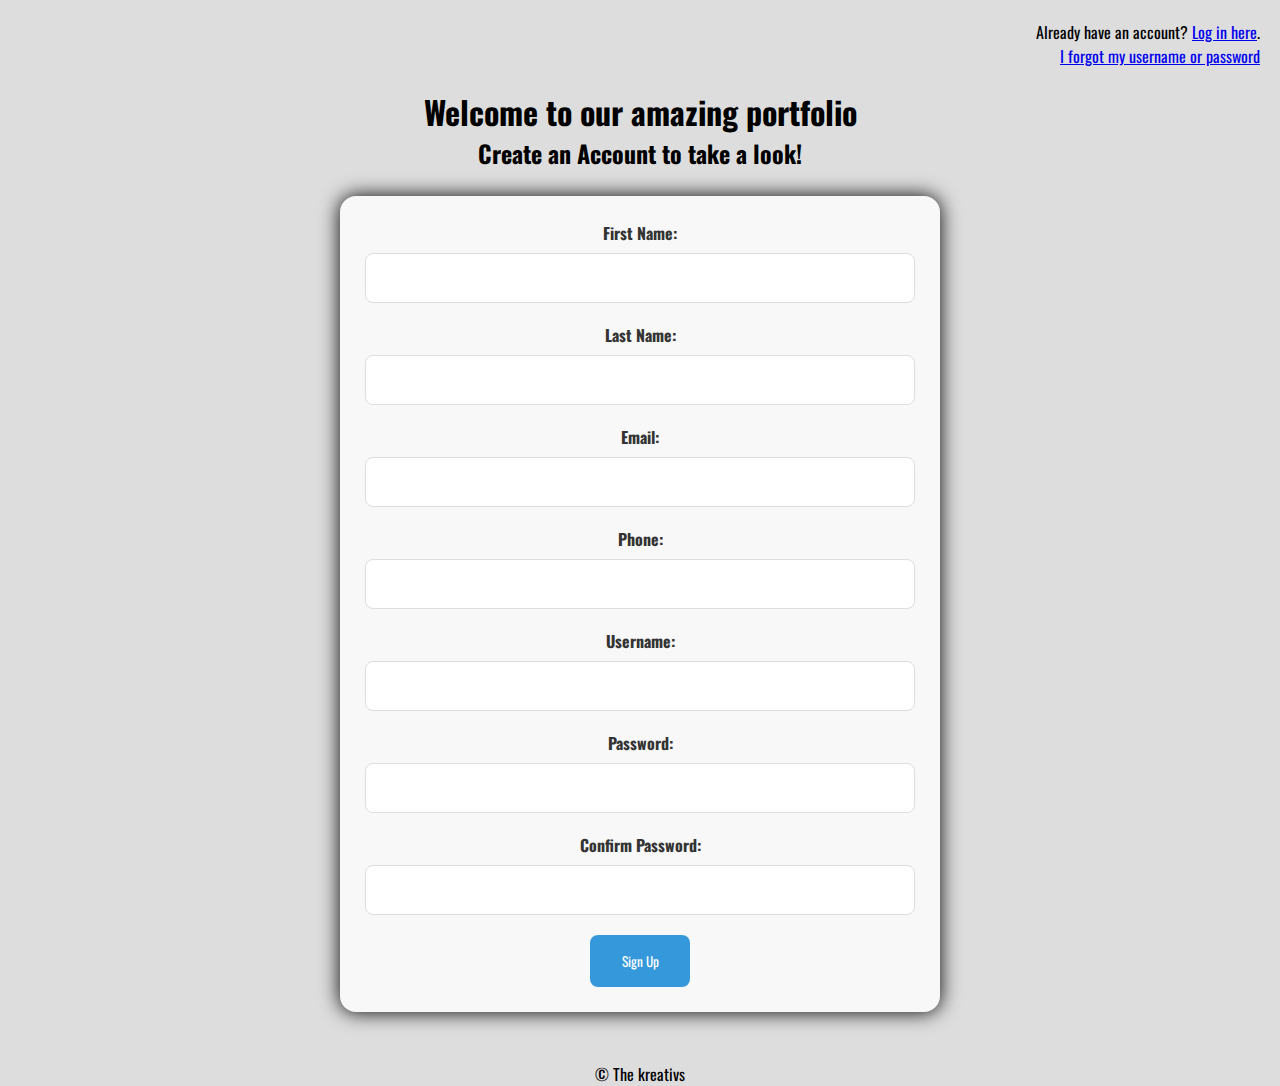
==== index.html @ e6ef8b53 "modification to files name" ====
<!DOCTYPE html>
<html lang="en">
<head>
    <meta charset="UTF-8">
    <meta name="viewport" content="width=device-width, initial-scale=1.0">
    <title>Sign Up</title>
    <link rel="stylesheet" href="./index.css">
    <link rel="preconnect" href="https://fonts.googleapis.com">
    <link rel="preconnect" href="https://fonts.gstatic.com" crossorigin>
    <link href="https://fonts.googleapis.com/css2?family=Oswald:wght@300&display=swap" rel="stylesheet">
</head>
<body>
    <header class="header">
        <h1>Welcome to our amazing portfolio</h1>
    </header>
    <section class="account-creation">
        <h2 class="account-creation-text">Create an Account to take a look!</h2>
            <form class="signup-form" action="#" method="post">

                <!-- User Name & Last Name -->
                <label for="firstName">First Name:</label>
                <input type="text" id="firstName" name="firstName" required>

                <label for="lastName">Last Name:</label>
                <input type="text" id="lastName" name="lastName" required>

                <!-- Contact Info -->
                <label for="email">Email:</label>
                <input type="email" id="email" name="email" required>

                <label for="phone">Phone:</label>
                <input type="tel" id="phone" name="phone">

                <!-- Account Creds -->
                <label for="username">Username:</label>
                <input type="text" id="username" name="username" required>

                <label for="password">Password:</label>
                <input type="password" id="password" name="password" required>

                <label for="confirmPassword">Confirm Password:</label>
                <input type="password" id="confirmPassword" name="confirmPassword" required>

                <button type="submit">Sign Up</button>
            </form>
    </section>

    <section class="login-links">
        <p>Already have an account? <a href="#">Log in here</a>.</p>
        <a href="#">I forgot my username or password</a>
    </section>

    <footer class="footer">© The kreativs</footer>
</body>
</html>
---- index.css ----
* {
    margin: 0;
    padding: 0;
    box-sizing: border-box;
    font-family: 'Oswald', sans-serif;
}

body {
    background-color: #ddd;
    display: grid;
    grid-template-columns: 1fr;
    grid-template-rows: 1fr 1fr 1fr 1fr;
    grid-template-areas: 
        "login-links"
        "header"
        "account-creation"
        "footer";
    height: 100vh;
}

.header {
    grid-area: header;
    text-align: center;
}

.login-links {
    grid-area: login-links;
    text-align: right;
    padding: 20px;
}

.account-creation {
    grid-area: account-creation;
    display: grid;
    justify-content: center;
}

.account-creation-text {
    display: grid;
    text-align: center;
    padding-bottom: 25px;
}

.signup-form {
    display: grid;
    place-items: center;
    width: 600px;
    padding: 25px;
    background-color: #f8f8f8; 
    border-radius: 16px; 
    box-shadow: 0 0 20px rgba(0, 0, 0, 1);
}

label {
    font-weight: bold;
    margin-bottom: 8px;
    color: #333;
}

input {
    padding: 14px;
    margin-bottom: 20px;
    border: 1px solid #ddd;
    border-radius: 8px;
    width: 100%;
    box-sizing: border-box;
}

button {
    width: 100px;
    padding: 16px;
    background-color: #3498db;
    color: #fff;
    border: none;
    border-radius: 8px;
    cursor: pointer;
}

button:hover {
    background-color: #2980b9;
}

.footer {
    grid-area: footer;
    display: grid;
    justify-content: center;
    padding-top: 50px;
}
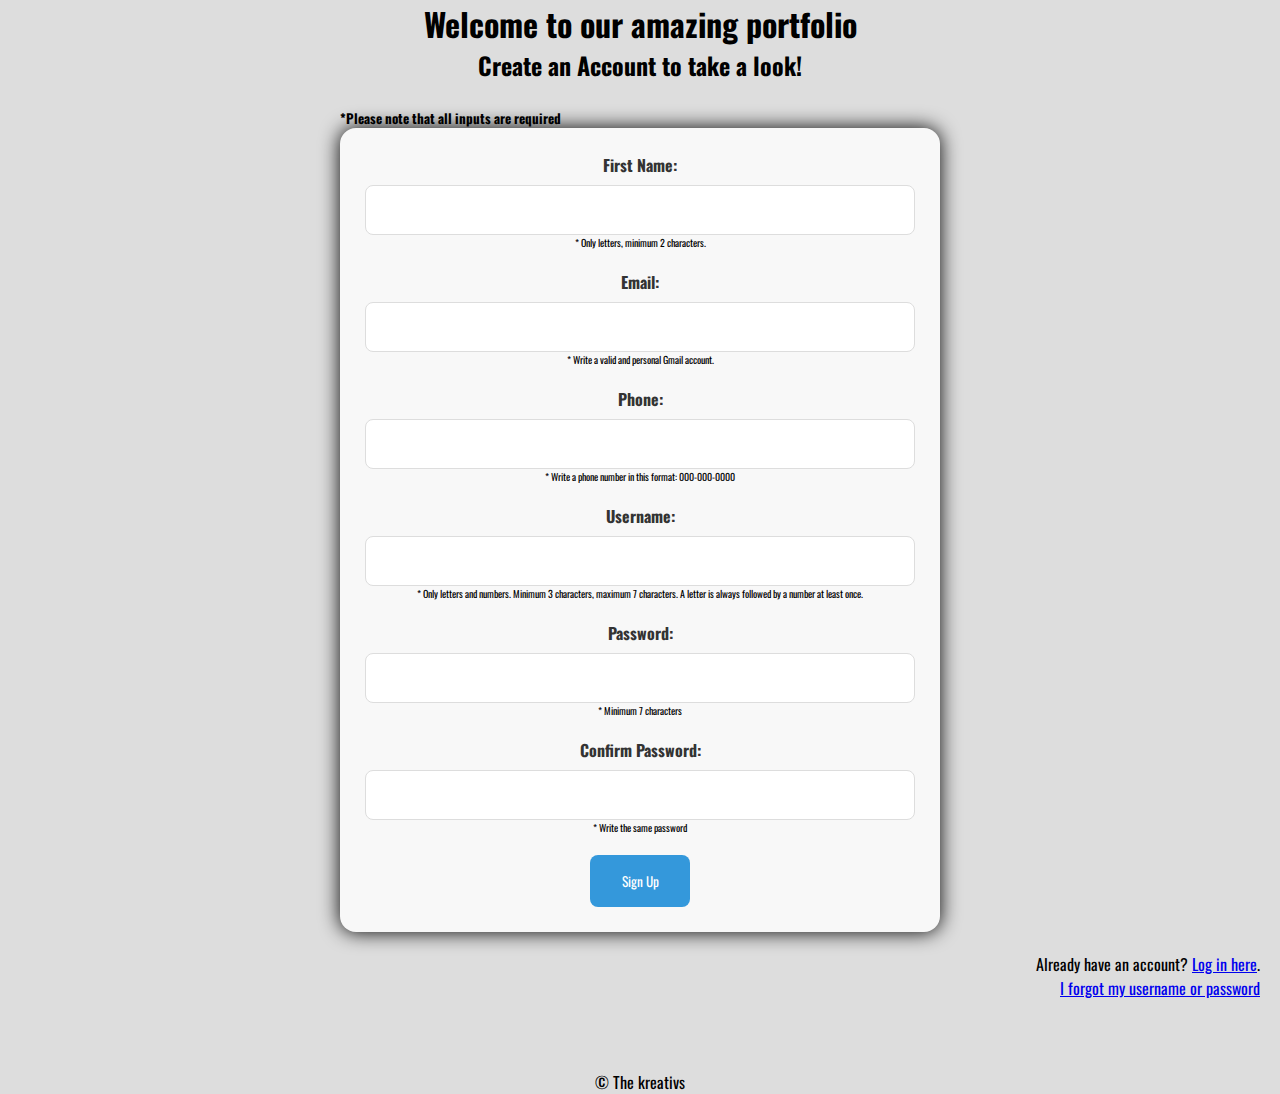
==== commit 4dbf15b7: "JS Full Validation Form and add portfolio pages" ====
--- a/index.html
+++ b/index.html
@@ -4,10 +4,11 @@
     <meta charset="UTF-8">
     <meta name="viewport" content="width=device-width, initial-scale=1.0">
     <title>Sign Up</title>
-    <link rel="stylesheet" href="./index.css">
     <link rel="preconnect" href="https://fonts.googleapis.com">
     <link rel="preconnect" href="https://fonts.gstatic.com" crossorigin>
     <link href="https://fonts.googleapis.com/css2?family=Oswald:wght@300&display=swap" rel="stylesheet">
+    <link rel="stylesheet" href="./pages/index.css">
+    <script src="./pages/validation.js" defer></script>
 </head>
 <body>
     <header class="header">
@@ -15,34 +16,38 @@
     </header>
     <section class="account-creation">
         <h2 class="account-creation-text">Create an Account to take a look!</h2>
-            <form class="signup-form" action="#" method="post">
+        <h5>*Please note that all inputs are required</h5>
+        <form class="signup-form" action="./pages/portfolio.html" method="post">
 
-                <!-- User Name & Last Name -->
-                <label for="firstName">First Name:</label>
-                <input type="text" id="firstName" name="firstName" required>
+            <!-- User Name & Last Name -->
+            <label for="firstName">First Name:</label>
+            <input type="text" id="firstName" name="First Name" onblur="validateName()">
+            <small id="firstNameText">* Only letters, minimum 2 characters.</small>
 
-                <label for="lastName">Last Name:</label>
-                <input type="text" id="lastName" name="lastName" required>
+            <!-- Contact Info -->
+            <label for="email">Email:</label>
+            <input type="email" id="email" name="Email" onblur="validateEmail()">
+            <small id="emailText">* Write a valid and personal Gmail account.</small>
 
-                <!-- Contact Info -->
-                <label for="email">Email:</label>
-                <input type="email" id="email" name="email" required>
+            <label for="phone">Phone:</label>
+            <input type="tel" id="phone" name="Phone" onblur="validatePhone()">
+            <small id="phoneText">* Write a phone number in this format: 000-000-0000</small>
 
-                <label for="phone">Phone:</label>
-                <input type="tel" id="phone" name="phone">
+            <!-- Account Creds -->
+            <label for="username">Username:</label>
+            <input type="text" id="username" name="Username" onblur="validateUsername()">
+            <small id="usernameText">* Only letters and numbers. Minimum 3 characters, maximum 7 characters. A letter is always followed by a number at least once.</small>
 
-                <!-- Account Creds -->
-                <label for="username">Username:</label>
-                <input type="text" id="username" name="username" required>
+            <label for="password">Password:</label>
+            <input type="password" id="password" name="Password" onblur="validatePassword()">
+            <small id="passwordText">* Minimum 7 characters</small>
 
-                <label for="password">Password:</label>
-                <input type="password" id="password" name="password" required>
+            <label for="confirmPassword">Confirm Password:</label>
+            <input type="password" id="confirmPassword" name="Confirm password" onblur="validateConfirmationPassword()">
+            <small id="confirmPasswordText">* Write the same password</small>
 
-                <label for="confirmPassword">Confirm Password:</label>
-                <input type="password" id="confirmPassword" name="confirmPassword" required>
-
-                <button type="submit">Sign Up</button>
-            </form>
+            <button id="button" type="submit">Sign Up</button>
+        </form>
     </section>
 
     <section class="login-links">
@@ -50,6 +55,8 @@
         <a href="#">I forgot my username or password</a>
     </section>
 
-    <footer class="footer">© The kreativs</footer>
+    <footer class="footer">
+        <p>© The kreativs</p>
+    </footer>
 </body>
 </html>
--- a/pages/index.css
+++ b/pages/index.css
@@ -0,0 +1,101 @@
+* {
+    margin: 0;
+    padding: 0;
+    box-sizing: border-box;
+    font-family: 'Oswald', sans-serif;
+}
+
+body {
+    background-color: #ddd;
+    display: grid;
+    grid-template-columns: 1fr;
+    grid-template-rows: 1fr 1fr 1fr 1fr;
+    grid-template-areas:
+        "header"
+        "account-creation"
+        "login-links"
+        "footer";
+    height: 100vh;
+}
+
+.header {
+    grid-area: header;
+    text-align: center;
+}
+
+.login-links {
+    grid-area: login-links;
+    text-align: right;
+    padding: 20px;
+}
+
+.account-creation {
+    grid-area: account-creation;
+    display: grid;
+    justify-content: center;
+}
+
+.account-creation-text {
+    display: grid;
+    text-align: center;
+    padding-bottom: 25px;
+}
+
+.signup-form {
+    display: grid;
+    place-items: center;
+    width: 600px;
+    padding: 25px;
+    background-color: #f8f8f8;
+    border-radius: 16px;
+    box-shadow: 0 0 20px rgba(0, 0, 0, 1);
+}
+
+label {
+    font-weight: bold;
+    margin-bottom: 8px;
+    color: #333;
+}
+
+input {
+    padding: 14px;
+    border: 1px solid #ddd;
+    border-radius: 8px;
+    width: 100%;
+    margin-bottom: 0;
+}
+
+small {
+    font-size: x-small;
+    margin: 0 auto 20px auto;
+    padding-top: 0;
+}
+
+.invalid {
+    border-color: crimson;
+}
+
+.valid {
+    border-color: rgb(45, 171, 45);
+}
+
+button {
+    width: 100px;
+    padding: 16px;
+    background-color: #3498db;
+    color: #fff;
+    border: none;
+    border-radius: 8px;
+    cursor: pointer;
+}
+
+button:hover {
+    background-color: #2980b9;
+}
+
+.footer {
+    grid-area: footer;
+    display: grid;
+    justify-content: center;
+    padding-top: 50px;
+}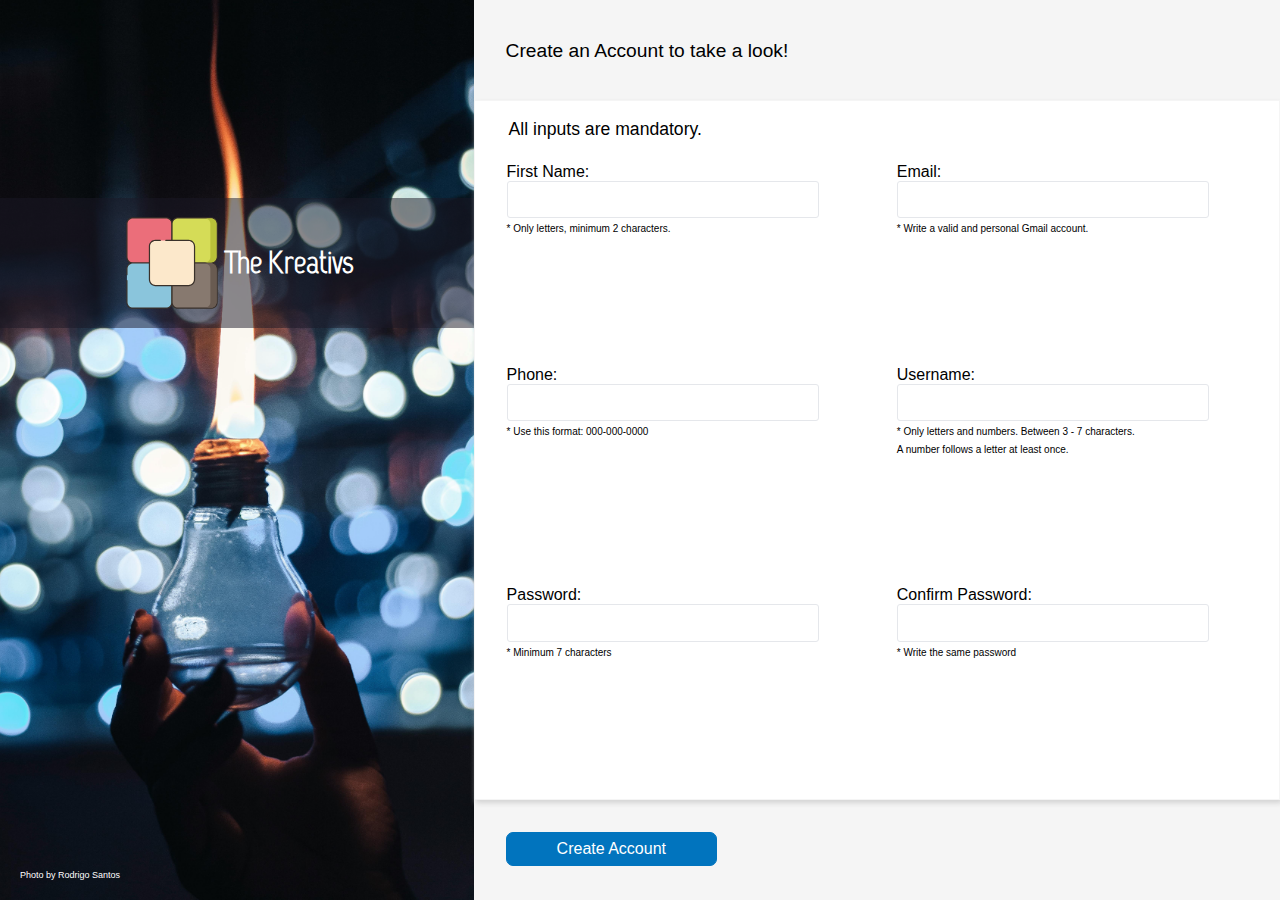
==== commit 2b374d09: "Sign up page finished." ====
--- a/index.html
+++ b/index.html
@@ -3,60 +3,118 @@
 <head>
     <meta charset="UTF-8">
     <meta name="viewport" content="width=device-width, initial-scale=1.0">
-    <title>Sign Up</title>
-    <link rel="preconnect" href="https://fonts.googleapis.com">
-    <link rel="preconnect" href="https://fonts.gstatic.com" crossorigin>
-    <link href="https://fonts.googleapis.com/css2?family=Oswald:wght@300&display=swap" rel="stylesheet">
     <link rel="stylesheet" href="./pages/index.css">
     <script src="./pages/validation.js" defer></script>
+    <title>Sign Up Page</title>
 </head>
 <body>
-    <header class="header">
-        <h1>Welcome to our amazing portfolio</h1>
+    <header>
+        <div class="sidebar">
+            <svg version="1.1" id="Layer_1" xmlns="http://www.w3.org/2000/svg" x="0" y="0"
+            viewBox="0 0 256 256" style="enable-background:new 0 0 256 256" xml:space="preserve">
+            <style>.st0{fill:#3a312a}</style><path d="M113.335 17h-81.67C23.566 17 17 23.566
+            17 31.666v81.669c0 8.1 6.566 14.666 14.665 14.666h81.669c8.099 0 14.665-6.566
+            14.665-14.666V31.666C128 23.566 121.434 17 113.335 17z" style="fill:#eb6e7a"/><path
+            class="st0" d="M113.334 15.5H31.665c-8.913 0-16.165 7.252-16.165 16.165v81.67c0 8.913
+            7.252 16.165 16.165 16.165h81.669c8.914 0 16.166-7.252 16.166-16.165v-81.67c0-8.913
+            -7.252-16.165-16.166-16.165zm13.166 97.835c0 7.259-5.906 13.165-13.166 13.165H31.665c-7.259
+            0-13.165-5.906-13.165-13.165v-81.67c0-7.259 5.906-13.165 13.165-13.165h81.669c7.259 0 13.166
+            5.906 13.166 13.165v81.67z"/><path d="M113.335 128h-81.67C23.566 128 17 134.566 17 142.666v81.669c0
+            8.1 6.566 14.666 14.665 14.666h81.669c8.099 0 14.665-6.566 14.665-14.666v-81.669c.001-8.1-6.565-14.666-14.664-14.666z"
+            style="fill:#8ac5dc"/><path class="st0" d="M113.334 126.5H31.665c-8.913 0-16.165 7.252-16.165 16.165v14.245a1.5
+            1.5 0 1 0 3 0v-14.245c0-7.259 5.906-13.165 13.165-13.165h81.669c7.259 0 13.166 5.906 13.166 13.165v81.67c0
+            7.259-5.906 13.165-13.166 13.165H31.665c-7.259 0-13.165-5.906-13.165-13.165V171.09a1.5 1.5 0 1 0-3
+            0v53.245c0 8.913 7.252 16.165 16.165 16.165h81.669c8.914 0 16.166-7.252 16.166-16.165v-81.67c0-8.913-7.252-16.165-16.166-16.165z"/>
+            <path d="M224.335 17h-81.669C134.566 17 128 23.566 128 31.666v81.669c0 8.1 6.566 14.666 14.665 14.666h81.669c8.099 0
+            14.665-6.566 14.665-14.666V31.666C239 23.566 232.434 17 224.335 17z" style="fill:#d5dc57"/><path class="st0"
+            d="M224.334 15.5h-81.669c-8.913 0-16.165 7.252-16.165 16.165v81.67c0 8.913 7.252 16.165 16.165 16.165h81.669c8.914
+            0 16.166-7.252 16.166-16.165v-81.67c0-8.913-7.252-16.165-16.166-16.165zm13.166 97.835c0 7.259-5.906 13.165-13.166
+            13.165h-81.669c-7.259 0-13.165-5.906-13.165-13.165v-81.67c0-7.259 5.906-13.165 13.165-13.165h81.669c7.259 0 13.166
+            5.906 13.166 13.165v81.67z"/><path d="M224.335 128h-81.669c-8.099 0-14.665 6.566-14.665 14.666v81.669c0 8.1 6.566
+            14.666 14.665 14.666h81.669c8.099 0 14.665-6.566 14.665-14.666v-81.669c0-8.1-6.566-14.666-14.665-14.666z" style="fill:#87796f"/>
+            <path class="st0" d="M224.334 126.5h-81.669c-8.913 0-16.165 7.252-16.165 16.165v81.67c0 8.913 7.252 16.165 16.165
+            16.165h81.669c8.914 0 16.166-7.252 16.166-16.165v-81.67c0-8.913-7.252-16.165-16.166-16.165zm13.166 97.835c0 7.259-5.906
+            13.165-13.166 13.165h-81.669c-7.259 0-13.165-5.906-13.165-13.165v-81.67c0-7.259 5.906-13.165 13.165-13.165h81.669c7.259
+            0 13.166 5.906 13.166 13.165v81.67z"/><path d="M168.835 72.5h-81.67c-8.099 0-14.665 6.566-14.665 14.666v81.669c0 8.1
+            6.566 14.666 14.665 14.666h81.669c8.099 0 14.665-6.566 14.665-14.666V87.166c.001-8.1-6.565-14.666-14.664-14.666z"
+            style="fill:#fce8cb"/><path class="st0" d="M168.834 71h-55.983a1.5 1.5 0 1 0 0 3h55.983C176.094 74 182 79.906 182
+            87.165v81.67c0 7.259-5.906 13.165-13.166 13.165H87.165C79.906 182 74 176.094 74 168.835v-81.67C74 79.906 79.906 74 87.165
+            74h11.982a1.5 1.5 0 1 0 0-3H87.165C78.252 71 71 78.252 71 87.165v81.67C71 177.748 78.252 185 87.165 185h81.669c8.914 0
+            16.166-7.252 16.166-16.165v-81.67C185 78.252 177.748 71 168.834 71z"/><path d="M224.33 18.5h-15c7.26 0 13.17 5.91 13.17
+            13.17v81.66c0 7.26-5.91 13.17-13.17 13.17h15c7.26 0 13.17-5.91 13.17-13.17V31.67c0-7.26-5.91-13.17-13.17-13.17z"
+            style="fill:#b9c239"/><path d="M224.33 129.5h-15c7.26 0 13.17 5.91 13.17 13.17v81.66c0 7.26-5.91 13.17-13.17
+            13.17h15c7.26 0 13.17-5.91 13.17-13.17v-81.66c0-7.26-5.91-13.17-13.17-13.17z" style="fill:#695b51"/></svg>
+            <h1>The Kreativs</h1>
+        </div>
+        <small class="credits">Photo by Rodrigo Santos</small>
     </header>
-    <section class="account-creation">
-        <h2 class="account-creation-text">Create an Account to take a look!</h2>
-        <h5>*Please note that all inputs are required</h5>
-        <form class="signup-form" action="./pages/portfolio.html" method="post">
-
-            <!-- User Name & Last Name -->
-            <label for="firstName">First Name:</label>
-            <input type="text" id="firstName" name="First Name" onblur="validateName()">
-            <small id="firstNameText">* Only letters, minimum 2 characters.</small>
-
-            <!-- Contact Info -->
-            <label for="email">Email:</label>
-            <input type="email" id="email" name="Email" onblur="validateEmail()">
-            <small id="emailText">* Write a valid and personal Gmail account.</small>
-
-            <label for="phone">Phone:</label>
-            <input type="tel" id="phone" name="Phone" onblur="validatePhone()">
-            <small id="phoneText">* Write a phone number in this format: 000-000-0000</small>
-
-            <!-- Account Creds -->
-            <label for="username">Username:</label>
-            <input type="text" id="username" name="Username" onblur="validateUsername()">
-            <small id="usernameText">* Only letters and numbers. Minimum 3 characters, maximum 7 characters. A letter is always followed by a number at least once.</small>
-
-            <label for="password">Password:</label>
-            <input type="password" id="password" name="Password" onblur="validatePassword()">
-            <small id="passwordText">* Minimum 7 characters</small>
-
-            <label for="confirmPassword">Confirm Password:</label>
-            <input type="password" id="confirmPassword" name="Confirm password" onblur="validateConfirmationPassword()">
-            <small id="confirmPasswordText">* Write the same password</small>
-
-            <button id="button" type="submit">Sign Up</button>
-        </form>
-    </section>
-
-    <section class="login-links">
-        <p>Already have an account? <a href="#">Log in here</a>.</p>
-        <a href="#">I forgot my username or password</a>
-    </section>
-
-    <footer class="footer">
-        <p>© The kreativs</p>
-    </footer>
+    <main>
+        <section class="one">
+            <h2 class="top">
+                Create an Account to take a look!
+            </h2>
+        </section>
+        <section>
+            <form class="signup-form" action="./pages/portfolio.html" method="post">
+                <div class="two">
+                    <fieldset>
+                        <legend>
+                            <h3>
+                                All inputs are mandatory.
+                            </h3>
+                        </legend>
+                        <div>
+                            <label for="firstName">First Name:</label>
+                            <br>
+                            <input type="text" id="firstName" name="First Name" onblur="validateName()" required>
+                            <br>
+                            <small id="firstNameHint">* Only letters, minimum 2 characters.</small>
+                        </div>
+                        <div>
+                            <label for="email">Email:</label>
+                            <br>
+                            <input type="email" id="email" name="Email" onblur="validateEmail()" required>
+                            <br>
+                            <small id="emailHint">* Write a valid and personal Gmail account.</small>
+                        </div>
+                        <div>
+                            <label for="phone">Phone:</label>
+                            <br>
+                            <input type="tel" id="phone" name="Phone" onblur="validatePhone()" required>
+                            <br>
+                            <small id="phoneHint">* Use this format: 000-000-0000</small>
+                        </div>
+                        <div>
+                            <label for="username">Username:</label>
+                            <br>
+                            <input type="text" id="username" name="Username" onblur="validateUsername()" required>
+                            <br>
+                            <small id="usernameHint">* Only letters and numbers. Between 3 - 7 characters.
+                                    <br> A number follows a letter at least once.</small>
+                        </div>
+                        <div>
+                            <label for="password">Password:</label>
+                            <br>
+                            <input type="password" id="password" name="Password" onblur="validatePassword()" required>
+                            <br>
+                            <small id="passwordHint">* Minimum 7 characters</small>
+                        </div>
+                        <div>
+                            <label for="confirmPassword">Confirm Password:</label>
+                            <br>
+                            <input type="password" id="confirmPassword" name="Confirm password" onblur="validateConfirmationPassword()" required>
+                            <br>
+                            <small id="confirmPasswordHint">* Write the same password</small>
+                        </div>
+                    </fieldset>
+                </div>
+                <section class="three">
+                    <button id="button" type="submit">
+                        Create Account
+                    </button>
+                </section>
+            </form>
+        </section>
+    </main>
 </body>
-</html>
+</html>--- a/pages/index.css
+++ b/pages/index.css
@@ -1,74 +1,126 @@
+:root {
+    --sidebar: 37vw;
+    --main: calc(100vw - var(--sidebar));
+    --first: min(20vh, 100px);
+    --second: calc(100vh - calc(var(--first) + var(--third)));
+    --third: min(20vh, 100px);
+    --font: sans-serif;
+}
+
+@font-face {
+    font-family: 'Capsuula';
+    src: url('../capsuula/Capsuula.ttf') format('truetype');
+}
+
 * {
-    margin: 0;
-    padding: 0;
     box-sizing: border-box;
-    font-family: 'Oswald', sans-serif;
 }
 
 body {
-    background-color: #ddd;
-    display: grid;
-    grid-template-columns: 1fr;
-    grid-template-rows: 1fr 1fr 1fr 1fr;
-    grid-template-areas:
-        "header"
-        "account-creation"
-        "login-links"
-        "footer";
-    height: 100vh;
+    margin: 0;
+    padding: 0;
+    display: flex;
+    flex-wrap: wrap;
+    font-family: var(--font);
 }
 
-.header {
-    grid-area: header;
-    text-align: center;
+header {
+    width: var(--sidebar);
+    height: 100vh;
+    background-image: url('../images/pic.jpg');
+    background-position: center;
+    background-size: cover;
+    color: white;
 }
 
-.login-links {
-    grid-area: login-links;
-    text-align: right;
-    padding: 20px;
+.sidebar {
+    position: relative;
+    width: 100%;
+    height: 130px;
+    background-color: rgba(25, 24, 37, 0.5);
+    display: flex;
+    justify-content: center;
+    align-items: center;
+    top: 22vh;
 }
 
-.account-creation {
-    grid-area: account-creation;
-    display: grid;
-    justify-content: center;
+svg {
+    height: 80%;
 }
 
-.account-creation-text {
-    display: grid;
-    text-align: center;
-    padding-bottom: 25px;
+h1 {
+    font-family: 'Capsuula';
 }
 
-.signup-form {
-    display: grid;
-    place-items: center;
-    width: 600px;
-    padding: 25px;
-    background-color: #f8f8f8;
-    border-radius: 16px;
-    box-shadow: 0 0 20px rgba(0, 0, 0, 1);
+.credits {
+    position: absolute;
+    left: 20px;
+    bottom: 20px;
+    font-size: xx-small;
 }
 
-label {
-    font-weight: bold;
-    margin-bottom: 8px;
-    color: #333;
+main {
+    width: var(--main);
+    height: 100vh;
+    background-color: whitesmoke;
+}
+
+h2, p, button, fieldset {
+    margin-left: 20px;
+}
+
+.one {
+    padding: 12px;
+    height: var(--first);
+}
+
+.top {
+    padding-top: 12px;
+    font-size: 1.2em;
+    font-weight: 300;
+    padding-bottom: 0;
+    margin-bottom: 0;
+}
+
+form {
+    display: flex;
+    flex-direction: column;
+}
+
+.two {
+    height: var(--second);
+    background-color: white;
+    border: 1px solid whitesmoke;
+    box-shadow: 2px 3px 5px lightgrey;
+    z-index: 3;
+
+    overflow: scroll;
+}
+
+fieldset {
+    width: min(900px, 100%);
+    height: 100%;
+    border: none;
+    display: flex;
+    flex-wrap: wrap;
+    font-weight: lighter;
+    align-content: space-center;
+}
+
+h3 {
+    font-size: 1.1em;
+    font-weight: 200;
+}
+
+.two div {
+    width: max(50%, 200px, 320px);
 }
 
 input {
-    padding: 14px;
-    border: 1px solid #ddd;
-    border-radius: 8px;
-    width: 100%;
-    margin-bottom: 0;
-}
-
-small {
-    font-size: x-small;
-    margin: 0 auto 20px auto;
-    padding-top: 0;
+    width: 80%;
+    padding: calc(var(--second) / 69);
+    border: 1px solid #E5E7EB;
+    border-radius: 3px;
 }
 
 .invalid {
@@ -76,26 +128,35 @@
 }
 
 .valid {
-    border-color: rgb(45, 171, 45);
+    border-color: #59B689;;
+}
+
+small {
+    font-size: x-small;
+    margin-bottom: 0;
+    padding: auto 20px 0 auto;
+}
+
+.three {
+    height: var(--third);
+    background-color: whitesmoke;
+    padding: 12px;
 }
 
 button {
-    width: 100px;
-    padding: 16px;
-    background-color: #3498db;
-    color: #fff;
-    border: none;
-    border-radius: 8px;
-    cursor: pointer;
+    margin-top: 20px;
+    padding: 7px 50px;
+    font-weight: 300;
+    font-family: var(--font);
+    border: 1px solid #0174BE;
+    border-radius: 7px;
+    color: white;
+    background-color: #0174BE;
+    transition: 0.7s ease-in-out;
+    font-size: medium;
 }
 
 button:hover {
-    background-color: #2980b9;
-}
-
-.footer {
-    grid-area: footer;
-    display: grid;
-    justify-content: center;
-    padding-top: 50px;
+    color: #0174BE;
+    background-color: white;
 }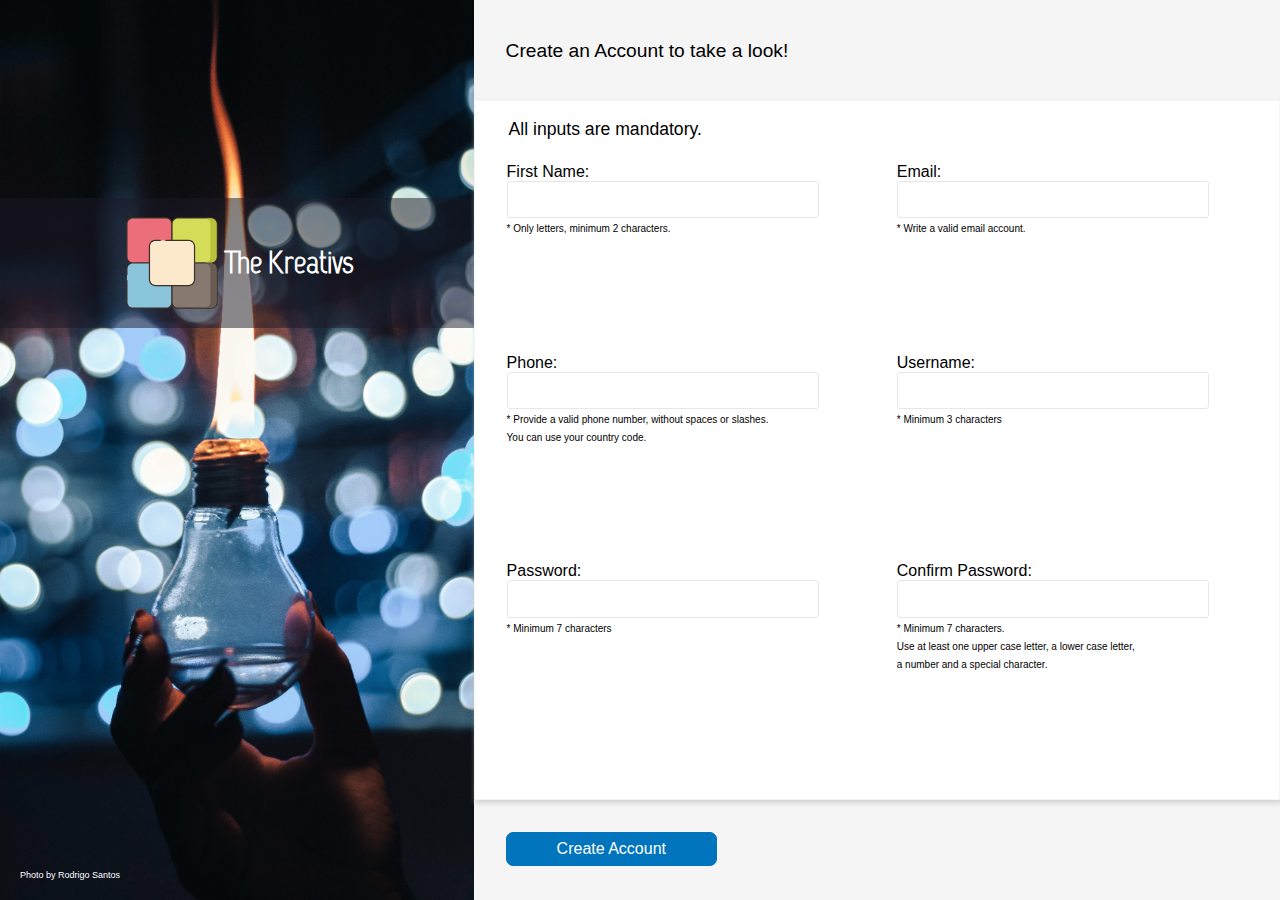
==== commit 672b9a9a: "validate" ====
--- a/index.html
+++ b/index.html
@@ -75,22 +75,22 @@
                             <br>
                             <input type="email" id="email" name="Email" onblur="validateEmail()" required>
                             <br>
-                            <small id="emailHint">* Write a valid and personal Gmail account.</small>
+                            <small id="emailHint">* Write a valid email account.</small>
                         </div>
                         <div>
                             <label for="phone">Phone:</label>
                             <br>
                             <input type="tel" id="phone" name="Phone" onblur="validatePhone()" required>
                             <br>
-                            <small id="phoneHint">* Use this format: 000-000-0000</small>
+                            <small id="phoneHint">* Provide a valid phone number, without spaces or slashes.
+                                                    <br>You can use your country code.</small>
                         </div>
                         <div>
                             <label for="username">Username:</label>
                             <br>
                             <input type="text" id="username" name="Username" onblur="validateUsername()" required>
                             <br>
-                            <small id="usernameHint">* Only letters and numbers. Between 3 - 7 characters.
-                                    <br> A number follows a letter at least once.</small>
+                            <small id="usernameHint">* Minimum 3 characters</small>
                         </div>
                         <div>
                             <label for="password">Password:</label>
@@ -104,12 +104,14 @@
                             <br>
                             <input type="password" id="confirmPassword" name="Confirm password" onblur="validateConfirmationPassword()" required>
                             <br>
-                            <small id="confirmPasswordHint">* Write the same password</small>
+                            <small id="confirmPasswordHint">* Minimum 7 characters.
+                                                        <br>Use at least one upper case letter, a lower case letter,
+                                                        <br>a number and a special character.</small>
                         </div>
                     </fieldset>
                 </div>
                 <section class="three">
-                    <button id="button" type="submit">
+                    <button id="button" type="submit" aria-label="Create account">
                         Create Account
                     </button>
                 </section>
